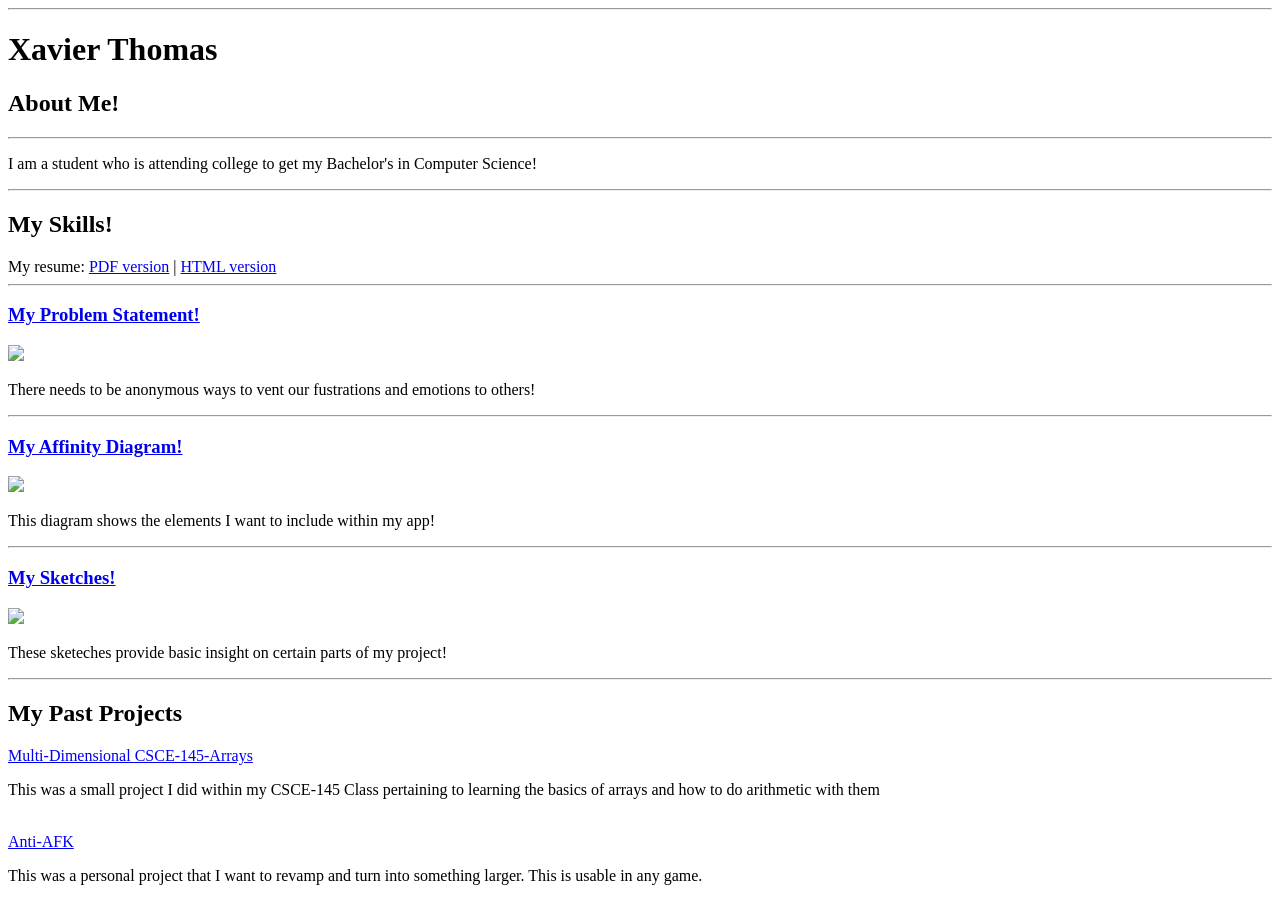
==== index.html @ d0a0eeef "Updated my site: imported the final code." ====
<!DOCTYPE html>
<html>
    <head>
        <title>CSCE 190: Xavier Thomas</title>
        <link rel="stylesheet" href="styles.css">
    </head>



            <hr>


<body>
    <div class="container">
    <h1>Xavier Thomas</h1>

<div class="about">
    <h2><strong>About Me!</strong></h2>
    <hr>
    <p>I am a student who is attending college to get my Bachelor's in Computer Science!</p>
</div>

    <div class="skills">
        <hr>
        <h2><strong>My Skills!</strong></h2>
        <span>
          My resume: <a href="files/resumeFix.pdf">PDF version</a> | <a href="resume/xtResume.html">HTML version</a>
        </span>
    </div>
        
<div class = "proj">
<!-- Problem Statement Assignment -->
        <hr>
        <a href="files/probstatement.pdf"><h3>My Problem Statement!</h3></a>
        <a href="files/probstatement.pdf"><img src="images/thestatement.png"></a>
    <p>There needs to be anonymous ways to vent our fustrations and emotions to others!</p>
</div>

<div class="aff">
    <hr>
<a href="files/affiinitydiagram.pdf"><h3>My Affinity Diagram!</h3></a>
<a href="files/affiinitydiagram.pdf"><img src="images/diagram.png"></a>
<p>This diagram shows the elements I want to include within my app!</p>
</div>

<!--Sketches Assignment-->
<div class="chart">
    <hr>
<a href="files/chart.pdf"><h3>My Sketches!</h3></a>
<a href="files/chart.pdf"><img src="images/chart.png"></a>
<p>
These sketeches provide basic insight on certain parts of my project!
</p>
</div>


<div class="pastProjects">
    <hr>
    <h2>My Past Projects</h2>
    <a href="https://github.com/XavierT-CSCE/CSCE-145-Arrays" target="_blank">Multi-Dimensional CSCE-145-Arrays</a><br>
    <p>This was a small project I did within my CSCE-145 Class pertaining to learning the basics of arrays and how to do arithmetic with them</p><br>

    <a href="https://github.com/XavierT-CSCE/Scrapped-AntiAFK" target="_blank">Anti-AFK</a><br>
    <p>This was a personal project that I want to revamp and turn into something larger. This is usable in any game.</p>

</div>



</div>

</div>
</body>
</html>
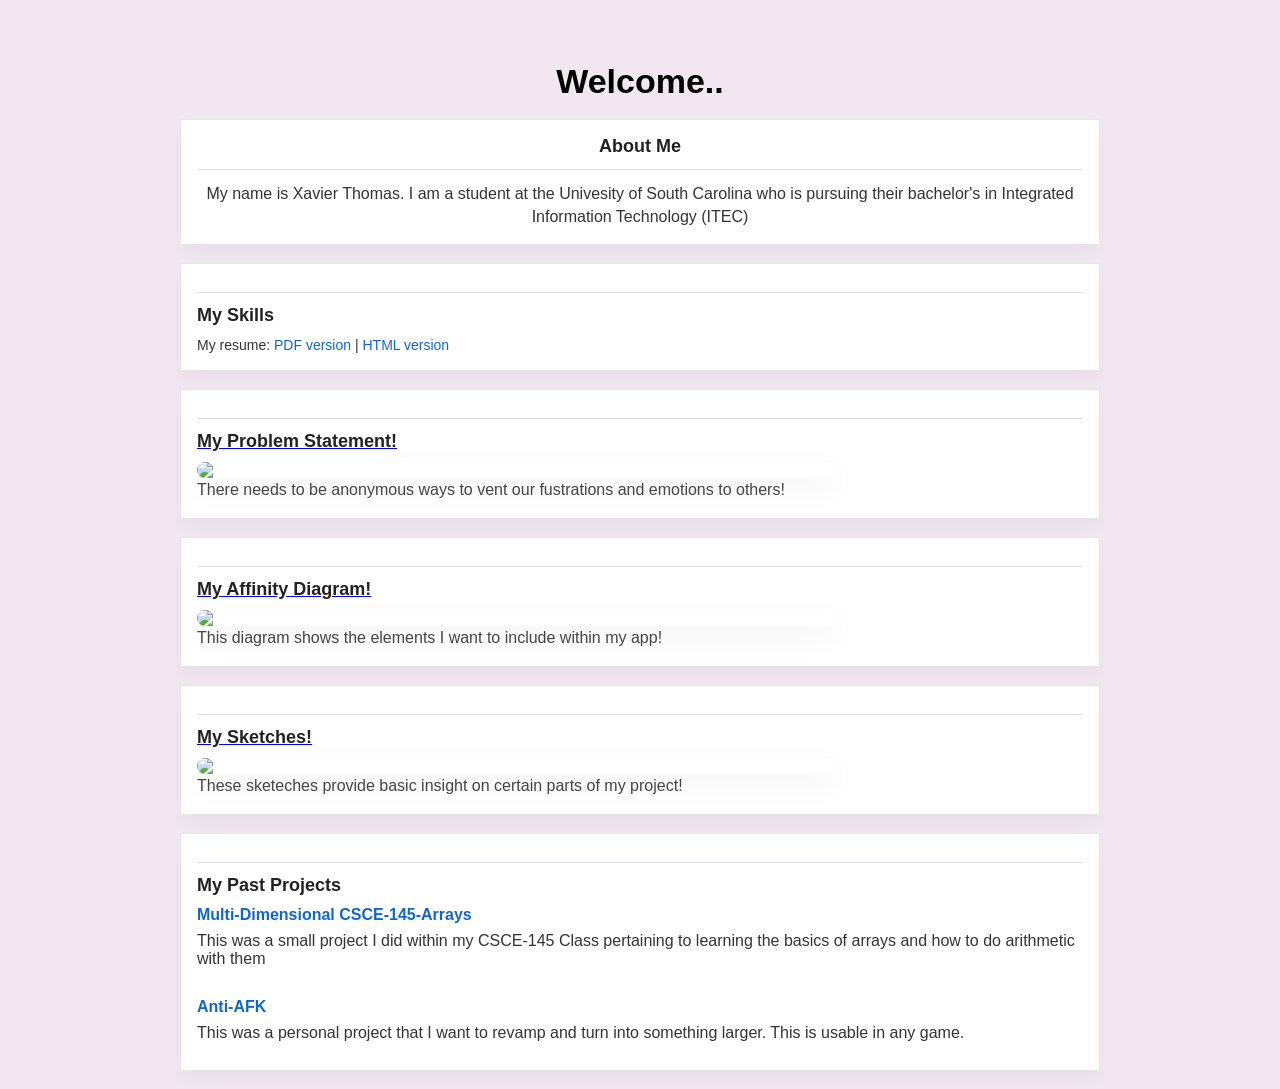
==== commit ccf4b33f: "Minimal edits" ====
--- a/index.html
+++ b/index.html
@@ -12,17 +12,17 @@
 
 <body>
     <div class="container">
-    <h1>Xavier Thomas</h1>
+    <h1>Welcome..</h1>
 
 <div class="about">
-    <h2><strong>About Me!</strong></h2>
+    <h2><strong>About Me</strong></h2>
     <hr>
-    <p>I am a student who is attending college to get my Bachelor's in Computer Science!</p>
+    <p>My name is Xavier Thomas. I am a student at the Univesity of South Carolina who is pursuing their bachelor's in Integrated Information Technology (ITEC)</p>
 </div>
 
     <div class="skills">
         <hr>
-        <h2><strong>My Skills!</strong></h2>
+        <h2><strong>My Skills</strong></h2>
         <span>
           My resume: <a href="files/resumeFix.pdf">PDF version</a> | <a href="resume/xtResume.html">HTML version</a>
         </span>
--- a/styles.css
+++ b/styles.css
@@ -0,0 +1,100 @@
+* { box-sizing: border-box; margin: 0; padding: 0; }
+html,body { height: 100%; }
+
+body {
+background: #f0e7f0;
+font-family: Arial, Helvetica, sans-serif;
+padding: 28px 16px;
+display: flex;
+flex-direction: column;
+align-items: center;
+color: #111;
+}
+
+h1 {
+  font-size: 34px;
+  font-weight: 700;
+  text-align: center;
+  margin: 10px 0 18px 0;
+  color: #000;
+}
+
+
+hr {
+  border: none;
+  height: 1px;
+  background: #e0dfe8;
+  margin: 12px 0;
+}
+
+.container {max-width: 920px; width: 100%;}
+
+
+
+.about,
+.skills,
+.proj,
+.aff,
+.chart,
+.pastProjects {
+  width: 100%;
+  max-width: #fff;
+  background: #fff;
+  border: 1px solid #e6e6e8;
+  padding: 16px;
+  margin-bottom: 18px;
+  box-shadow: 0 8px 18px rgba(0, 0, 0, 0.04)
+}
+
+.about h2, .skills h2, .proj h3, .aff h3, .chart h3, .pastProjects h2 {
+  margin-bottom: 10px;
+  color: #222;
+  font-size: 18px;
+}
+
+.about {text-align: center;}
+.about p {color: #333; line-height: 1.45; }
+
+.skills span { color: #333; font-size: 14px;}
+.skills a { color: #1166cc; text-decoration: none;}
+.skills a:hover {text-decoration: underline;}
+
+.proj img,
+.aff img,
+.chart img {
+  display: block;
+  width: 100%;
+  max-width: 640px;
+  height: auto;
+  border-radius: 8px;
+  box-shadow: 0 10px 30px rgba(0, 0, 0, 0.06);
+  object-fit: cover;
+}
+
+.pastProjects a {
+  color: #1166cc;
+  text-decoration: none;
+  font-weight: 600;
+}
+
+.pastProjects a:hover {text-decoration: underline;}
+.pastProjects p {color: #333; margin: 8px 0 12px 0;}
+
+.problem {
+  display: inline-block;
+  background: #111;
+  color: #fff;
+  padding: 10px 14px;
+  border-radius: 8px;
+  max-width: 100%;
+}
+
+.proj p, .aff p, .chart p {color: #444; line-height: 1.5;}
+
+[class^="aff"] {}
+
+@media (max-width: 720px) {
+  body { padding: 18px 10px;}
+  h1 {font-size: 28px; margin-top: 6px;}
+  .proj img, .aff img, .chart, img {max-width: 100%;}
+}
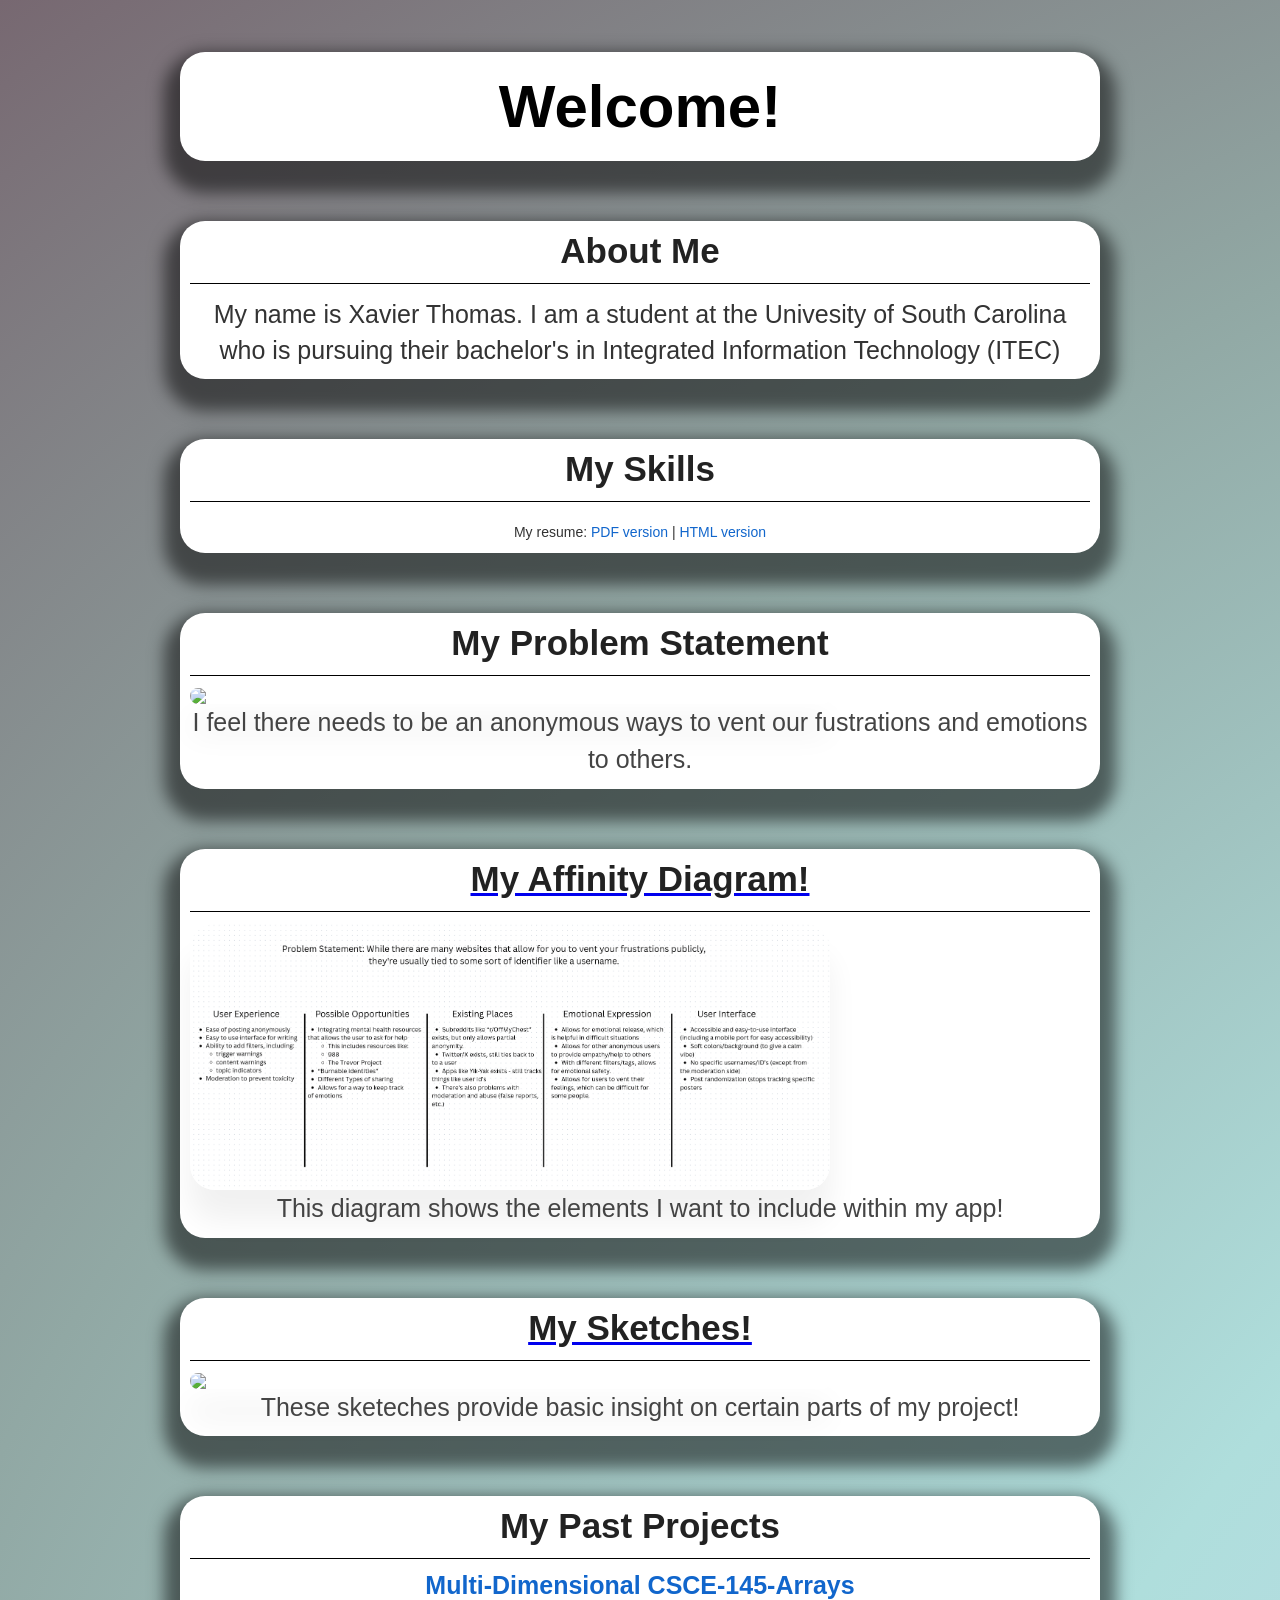
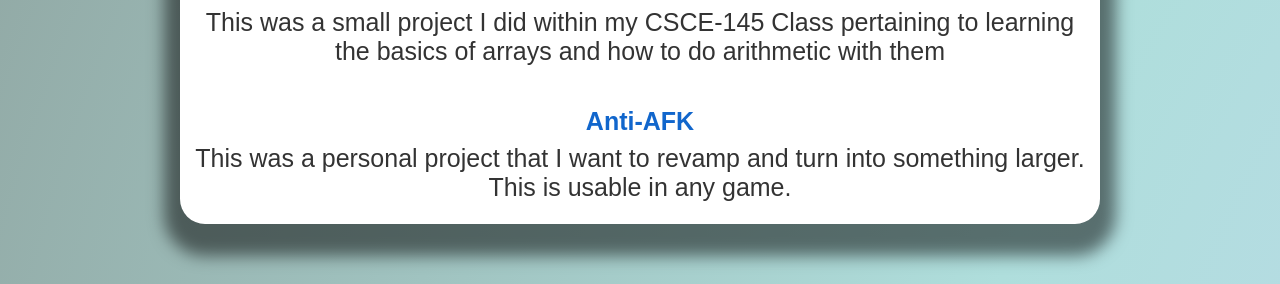
==== commit e268cd45: "Made major changes; new backgrouds, fixed text boxes, etc ." ====
--- a/index.html
+++ b/index.html
@@ -4,15 +4,12 @@
         <title>CSCE 190: Xavier Thomas</title>
         <link rel="stylesheet" href="styles.css">
     </head>
-
-
-
-            <hr>
+<hr>
 
 
 <body>
     <div class="container">
-    <h1>Welcome..</h1>
+    <h1>Welcome!</h1>
 
 <div class="about">
     <h2><strong>About Me</strong></h2>
@@ -20,33 +17,34 @@
     <p>My name is Xavier Thomas. I am a student at the Univesity of South Carolina who is pursuing their bachelor's in Integrated Information Technology (ITEC)</p>
 </div>
 
-    <div class="skills">
-        <hr>
-        <h2><strong>My Skills</strong></h2>
+<div class="skills">
+    <h2><strong>My Skills</strong></h2>
+    <hr>
         <span>
           My resume: <a href="files/resumeFix.pdf">PDF version</a> | <a href="resume/xtResume.html">HTML version</a>
-        </span>
-    </div>
+    </span>
+</div>
         
 <div class = "proj">
 <!-- Problem Statement Assignment -->
-        <hr>
-        <a href="files/probstatement.pdf"><h3>My Problem Statement!</h3></a>
+     <h3>My Problem Statement</h3></a>
+        <hr>      
+        <a href="files/probstatement.pdf">
         <a href="files/probstatement.pdf"><img src="images/thestatement.png"></a>
-    <p>There needs to be anonymous ways to vent our fustrations and emotions to others!</p>
+    <p>I feel there needs to be an anonymous ways to vent our fustrations and emotions to others.</p>
 </div>
 
 <div class="aff">
-    <hr>
 <a href="files/affiinitydiagram.pdf"><h3>My Affinity Diagram!</h3></a>
+       <hr>
 <a href="files/affiinitydiagram.pdf"><img src="images/diagram.png"></a>
 <p>This diagram shows the elements I want to include within my app!</p>
 </div>
 
 <!--Sketches Assignment-->
 <div class="chart">
+   <a href="files/chart.pdf"><h3>My Sketches!</h3></a>
     <hr>
-<a href="files/chart.pdf"><h3>My Sketches!</h3></a>
 <a href="files/chart.pdf"><img src="images/chart.png"></a>
 <p>
 These sketeches provide basic insight on certain parts of my project!
@@ -55,8 +53,8 @@
 
 
 <div class="pastProjects">
+     <h2>My Past Projects</h2>
     <hr>
-    <h2>My Past Projects</h2>
     <a href="https://github.com/XavierT-CSCE/CSCE-145-Arrays" target="_blank">Multi-Dimensional CSCE-145-Arrays</a><br>
     <p>This was a small project I did within my CSCE-145 Class pertaining to learning the basics of arrays and how to do arithmetic with them</p><br>
 
--- a/styles.css
+++ b/styles.css
@@ -1,35 +1,71 @@
+/*I learned how to make the following code by using Leanne R's Tutorial on youtube.*/
+:root {
+--mint-cream: #f0f7ee;
+--pale-sky: #c4d7f2;
+--frosted-blue: #afdedc;
+--ash-grey: #91a8a4;
+--dim-grey: #776871;
+}
+
+/**/
+
 * { box-sizing: border-box; margin: 0; padding: 0; }
 html,body { height: 100%; }
 
 body {
-background: #f0e7f0;
+background-color: var(--mint-cream);
+background-image: radial-gradient(
+var(--mint-cream),
+var(--pale-sky),
+var(--frosted-blue),
+var(--ash-grey),
+var(--dim-grey)
+);
+
+min-height: 100vh;
+background-size: 500% 500%;
+animation: move 5s alternate infinite;
+
 font-family: Arial, Helvetica, sans-serif;
 padding: 28px 16px;
 display: flex;
 flex-direction: column;
 align-items: center;
-color: #111;
+color: #000000;
+}
+
+@keyframes move {
+from {
+background-position: 0%
+}
+to {
+background-position: 100% 100%
+}
 }
 
 h1 {
-  font-size: 34px;
-  font-weight: 700;
-  text-align: center;
-  margin: 10px 0 18px 0;
-  color: #000;
+font-size: 60px;
+font-weight: 700;
+text-align: center;
+margin-bottom: 60px;
+color: #000;
+max-width: #fff;
+background: #fff;
+border-radius: 25px;
+padding: 20px;
+box-shadow: 0 16px 16px 16px rgba(0, 0, 0, 0.50)
 }
 
 
 hr {
-  border: none;
-  height: 1px;
-  background: #e0dfe8;
-  margin: 12px 0;
+border:rgba(0, 0, 0, 0.06);
+height: 1px;
+background: #000000;
+margin: 12px 0;
+text-align: center;
 }
 
 .container {max-width: 920px; width: 100%;}
-
-
 
 .about,
 .skills,
@@ -37,19 +73,21 @@
 .aff,
 .chart,
 .pastProjects {
-  width: 100%;
-  max-width: #fff;
-  background: #fff;
-  border: 1px solid #e6e6e8;
-  padding: 16px;
-  margin-bottom: 18px;
-  box-shadow: 0 8px 18px rgba(0, 0, 0, 0.04)
+font-size: 25px;
+width: 100%;
+text-align: center;
+max-width: #fff;
+background: #fff;
+border-radius: 25px;
+padding: 10px;
+margin-bottom: 60px;
+box-shadow: 0 16px 16px 16px rgba(0, 0, 0, 0.50)
 }
 
 .about h2, .skills h2, .proj h3, .aff h3, .chart h3, .pastProjects h2 {
-  margin-bottom: 10px;
-  color: #222;
-  font-size: 18px;
+margin-bottom: 10px;
+color: #222;
+font-size: 35px;
 }
 
 .about {text-align: center;}
@@ -62,39 +100,37 @@
 .proj img,
 .aff img,
 .chart img {
-  display: block;
-  width: 100%;
-  max-width: 640px;
-  height: auto;
-  border-radius: 8px;
-  box-shadow: 0 10px 30px rgba(0, 0, 0, 0.06);
-  object-fit: cover;
+display: block;
+width: 100%;
+max-width: 640px;
+height: auto;
+border-radius: 25px;
+box-shadow: 0 30px 30px rgba(0, 0, 0, 0.06);
+object-fit: cover;
 }
 
 .pastProjects a {
-  color: #1166cc;
-  text-decoration: none;
-  font-weight: 600;
+color: #1166cc;
+text-decoration: none;
+font-weight: 600;
 }
 
 .pastProjects a:hover {text-decoration: underline;}
 .pastProjects p {color: #333; margin: 8px 0 12px 0;}
 
 .problem {
-  display: inline-block;
-  background: #111;
-  color: #fff;
-  padding: 10px 14px;
-  border-radius: 8px;
-  max-width: 100%;
+display: block;
+background: #111;
+color: #000000;
+padding: 10px 14px;
+border-radius: 25px;
+max-width: 100%;
 }
 
 .proj p, .aff p, .chart p {color: #444; line-height: 1.5;}
 
-[class^="aff"] {}
-
 @media (max-width: 720px) {
-  body { padding: 18px 10px;}
-  h1 {font-size: 28px; margin-top: 6px;}
-  .proj img, .aff img, .chart, img {max-width: 100%;}
+body { padding: 18px 10px;}
+h1 {font-size: 28px; margin-top: 6px;}
+.proj img, .aff img, .chart, img {max-width: 100%;}
 }
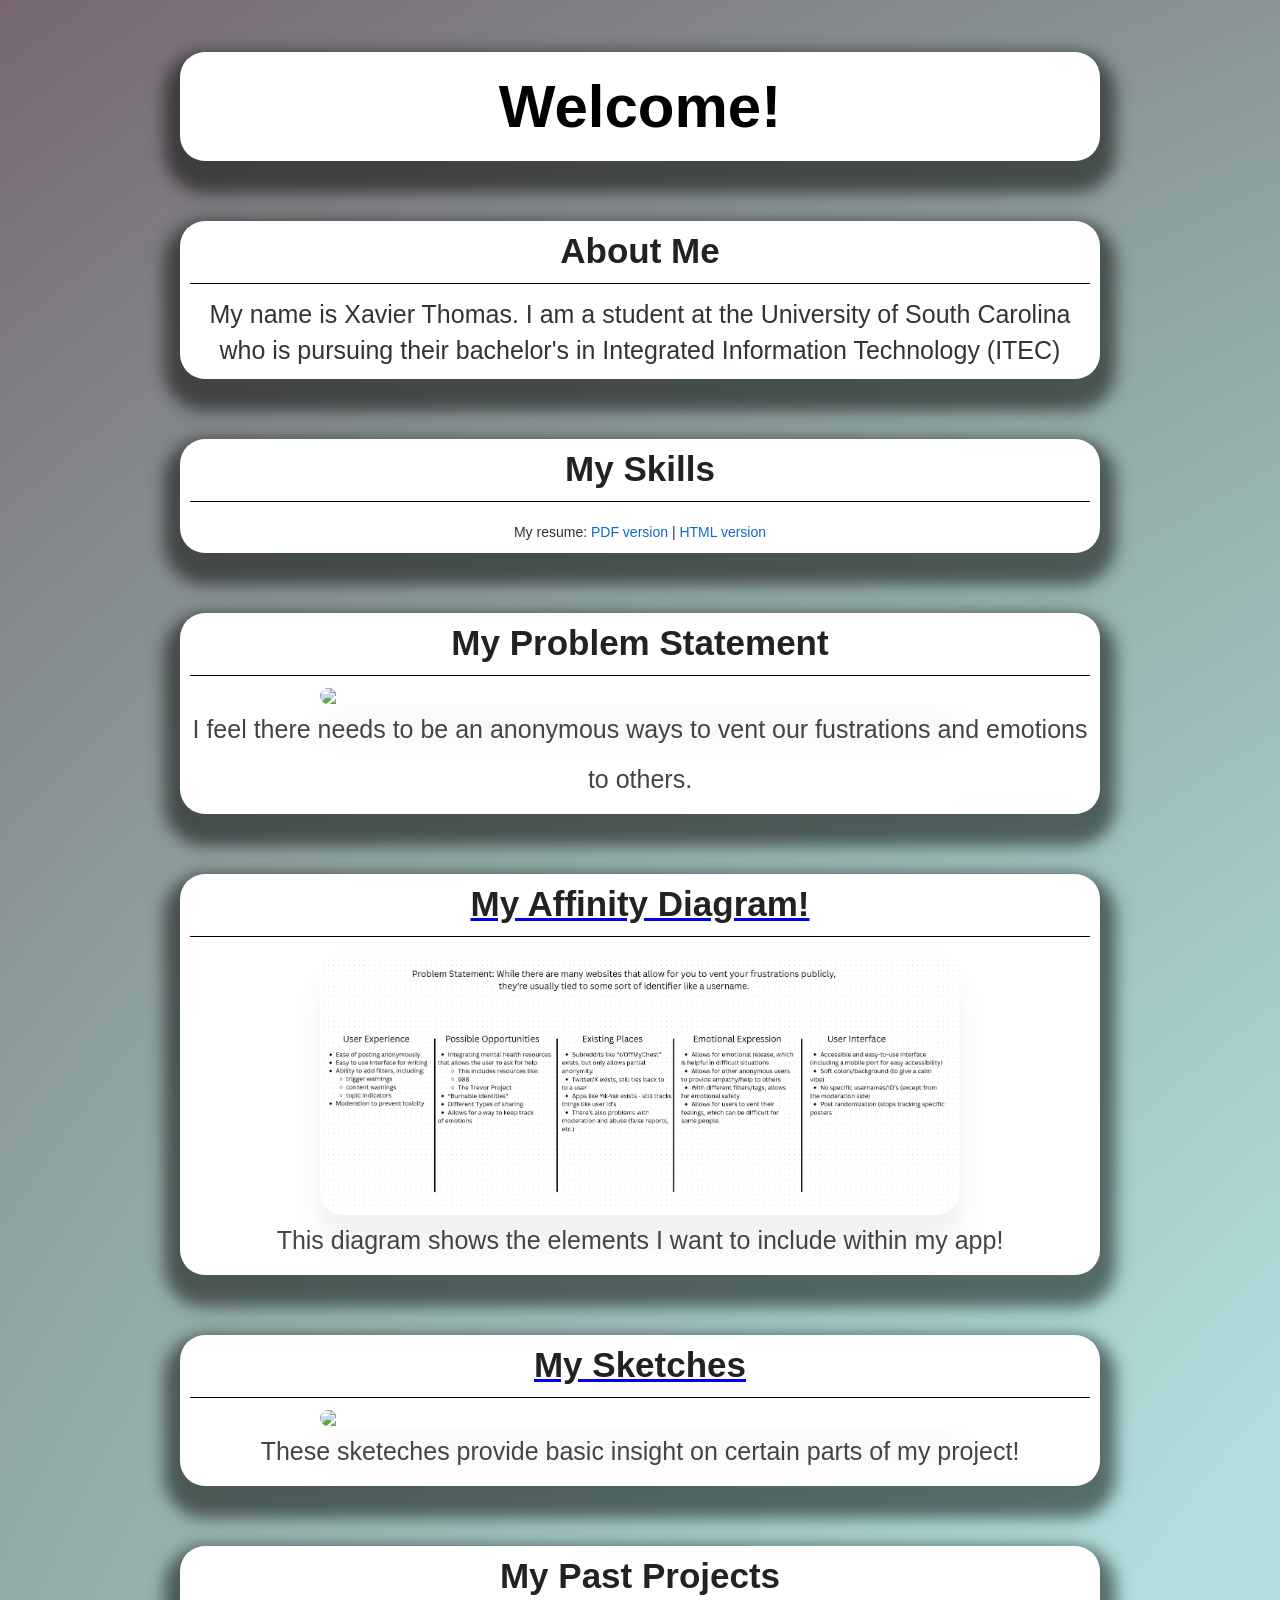
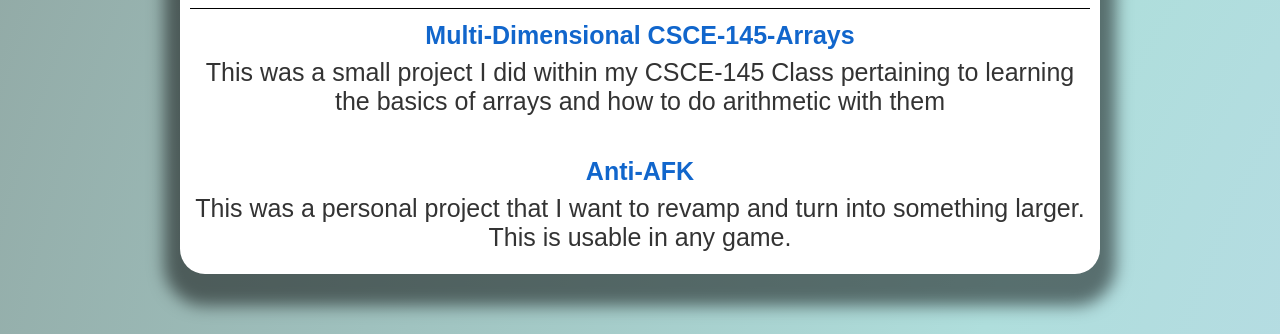
==== commit 9fad1cb2: "Major Changes" ====
--- a/index.html
+++ b/index.html
@@ -14,14 +14,14 @@
 <div class="about">
     <h2><strong>About Me</strong></h2>
     <hr>
-    <p>My name is Xavier Thomas. I am a student at the Univesity of South Carolina who is pursuing their bachelor's in Integrated Information Technology (ITEC)</p>
+    <p>My name is Xavier Thomas. I am a student at the University of South Carolina who is pursuing their bachelor's in Integrated Information Technology (ITEC)</p>
 </div>
 
 <div class="skills">
     <h2><strong>My Skills</strong></h2>
     <hr>
         <span>
-          My resume: <a href="files/resumeFix.pdf">PDF version</a> | <a href="resume/xtResume.html">HTML version</a>
+          My resume: <a href="files/resumeFix (1).pdf">PDF version</a> | <a href="resume/xtResume (1).html">HTML version</a>
     </span>
 </div>
         
@@ -43,7 +43,7 @@
 
 <!--Sketches Assignment-->
 <div class="chart">
-   <a href="files/chart.pdf"><h3>My Sketches!</h3></a>
+   <a href="files/chart.pdf"><h3>My Sketches</h3></a>
     <hr>
 <a href="files/chart.pdf"><img src="images/chart.png"></a>
 <p>
--- a/styles.css
+++ b/styles.css
@@ -6,8 +6,6 @@
 --ash-grey: #91a8a4;
 --dim-grey: #776871;
 }
-
-/**/
 
 * { box-sizing: border-box; margin: 0; padding: 0; }
 html,body { height: 100%; }
@@ -101,6 +99,8 @@
 .aff img,
 .chart img {
 display: block;
+margin-left: auto;
+margin-right: auto;
 width: 100%;
 max-width: 640px;
 height: auto;
@@ -127,7 +127,7 @@
 max-width: 100%;
 }
 
-.proj p, .aff p, .chart p {color: #444; line-height: 1.5;}
+.proj p, .aff p, .chart p {color: #444; line-height: 2.0;}
 
 @media (max-width: 720px) {
 body { padding: 18px 10px;}
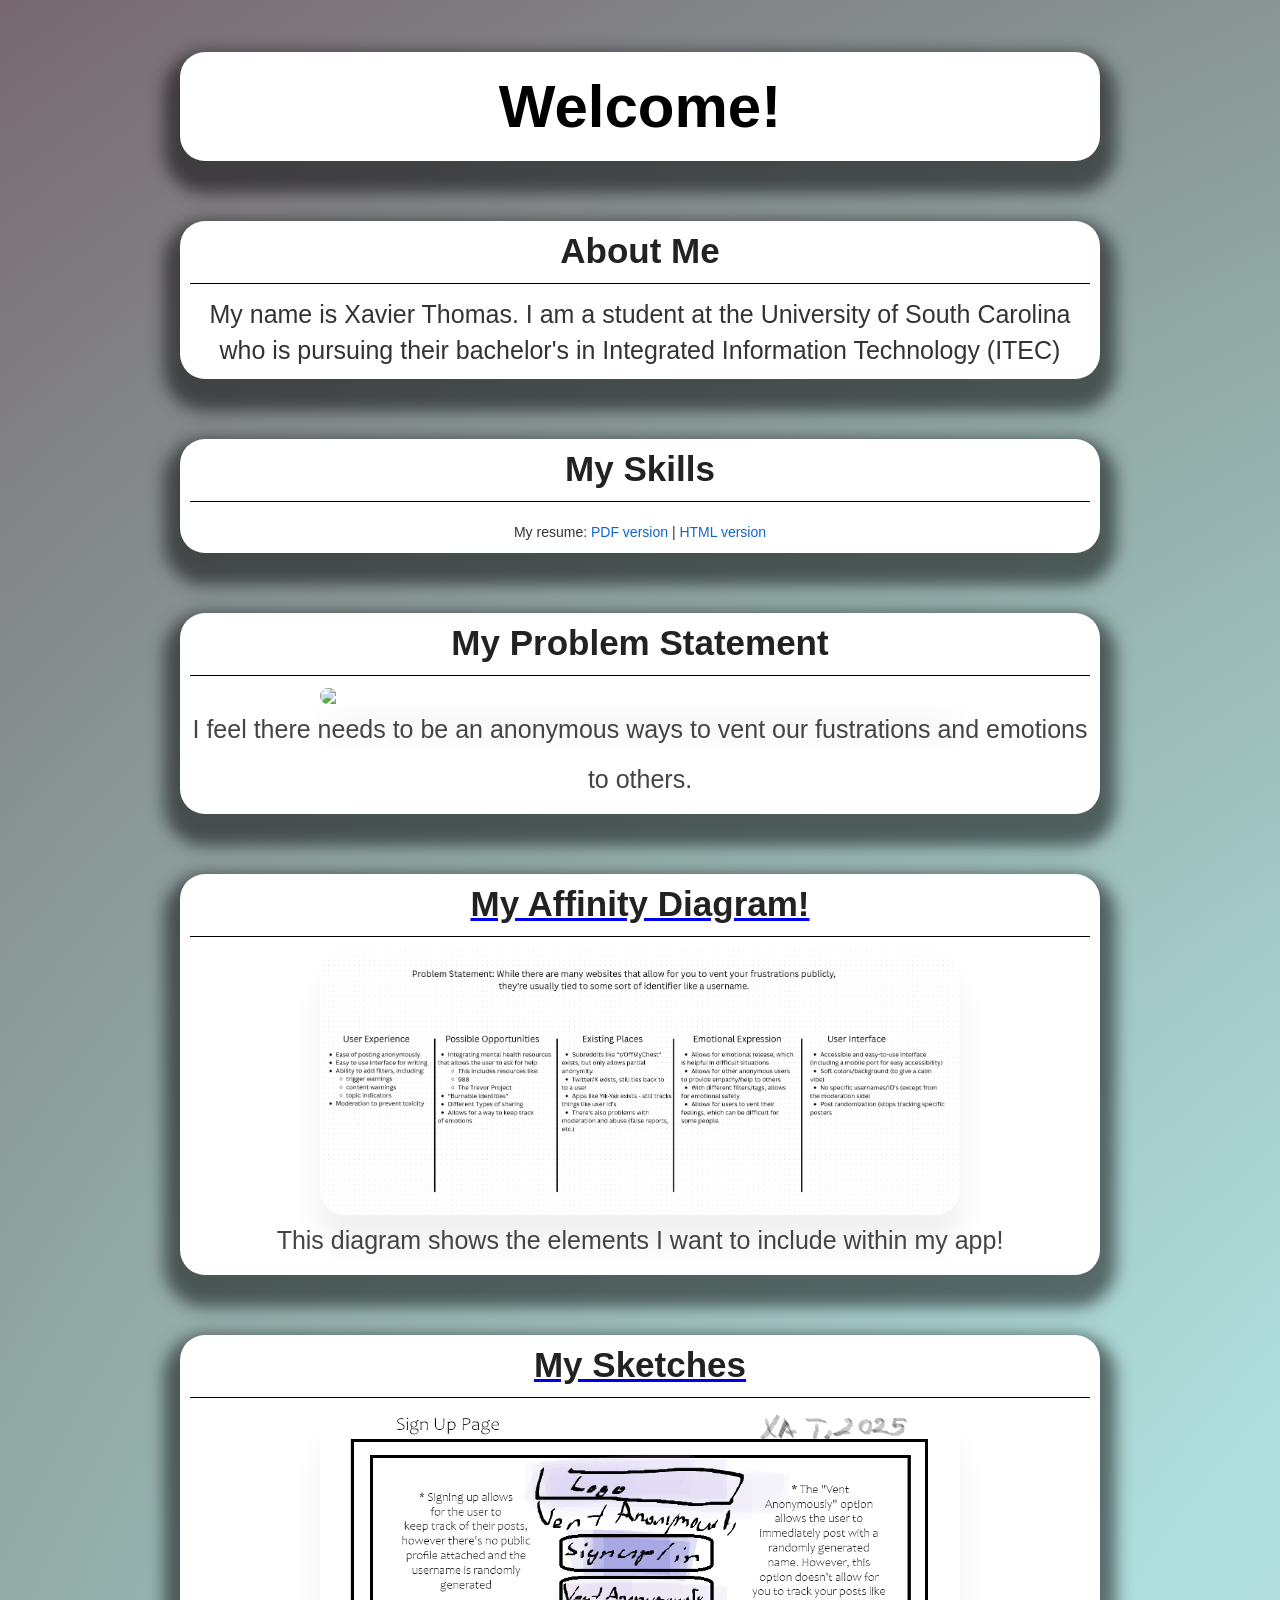
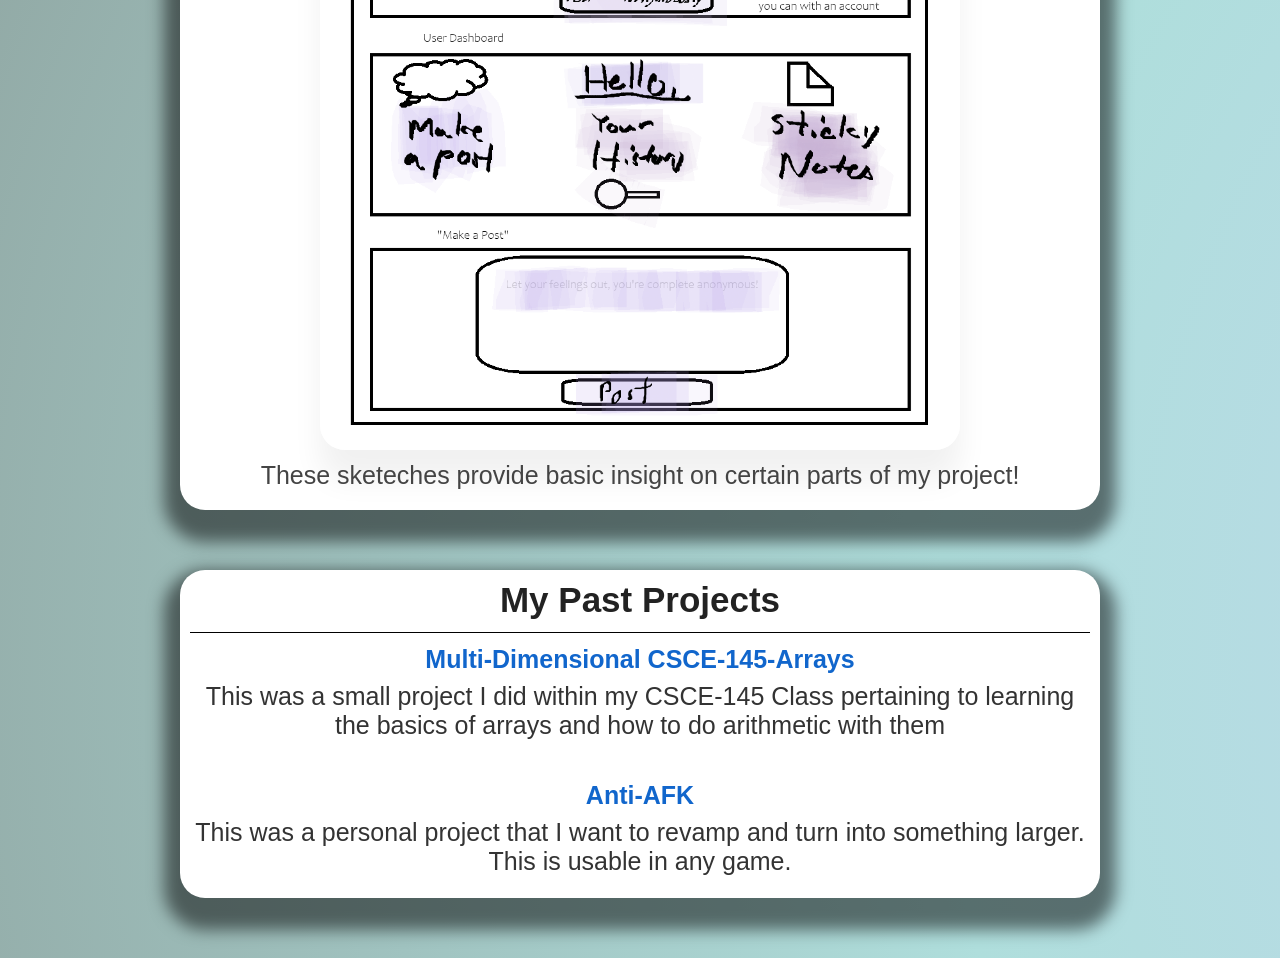
==== commit abcb3a31: "addig files" ====
--- a/index.html
+++ b/index.html
@@ -37,7 +37,7 @@
 <div class="aff">
 <a href="files/affiinitydiagram.pdf"><h3>My Affinity Diagram!</h3></a>
        <hr>
-<a href="files/affiinitydiagram.pdf"><img src="images/diagram.png"></a>
+<a href="files/affiinitydiagram.pdf"><img src="images/diagram (1).png"></a>
 <p>This diagram shows the elements I want to include within my app!</p>
 </div>
 
@@ -45,7 +45,7 @@
 <div class="chart">
    <a href="files/chart.pdf"><h3>My Sketches</h3></a>
     <hr>
-<a href="files/chart.pdf"><img src="images/chart.png"></a>
+<a href="files/chart (1).pdf"><img src="images/chart (1).png"></a>
 <p>
 These sketeches provide basic insight on certain parts of my project!
 </p>
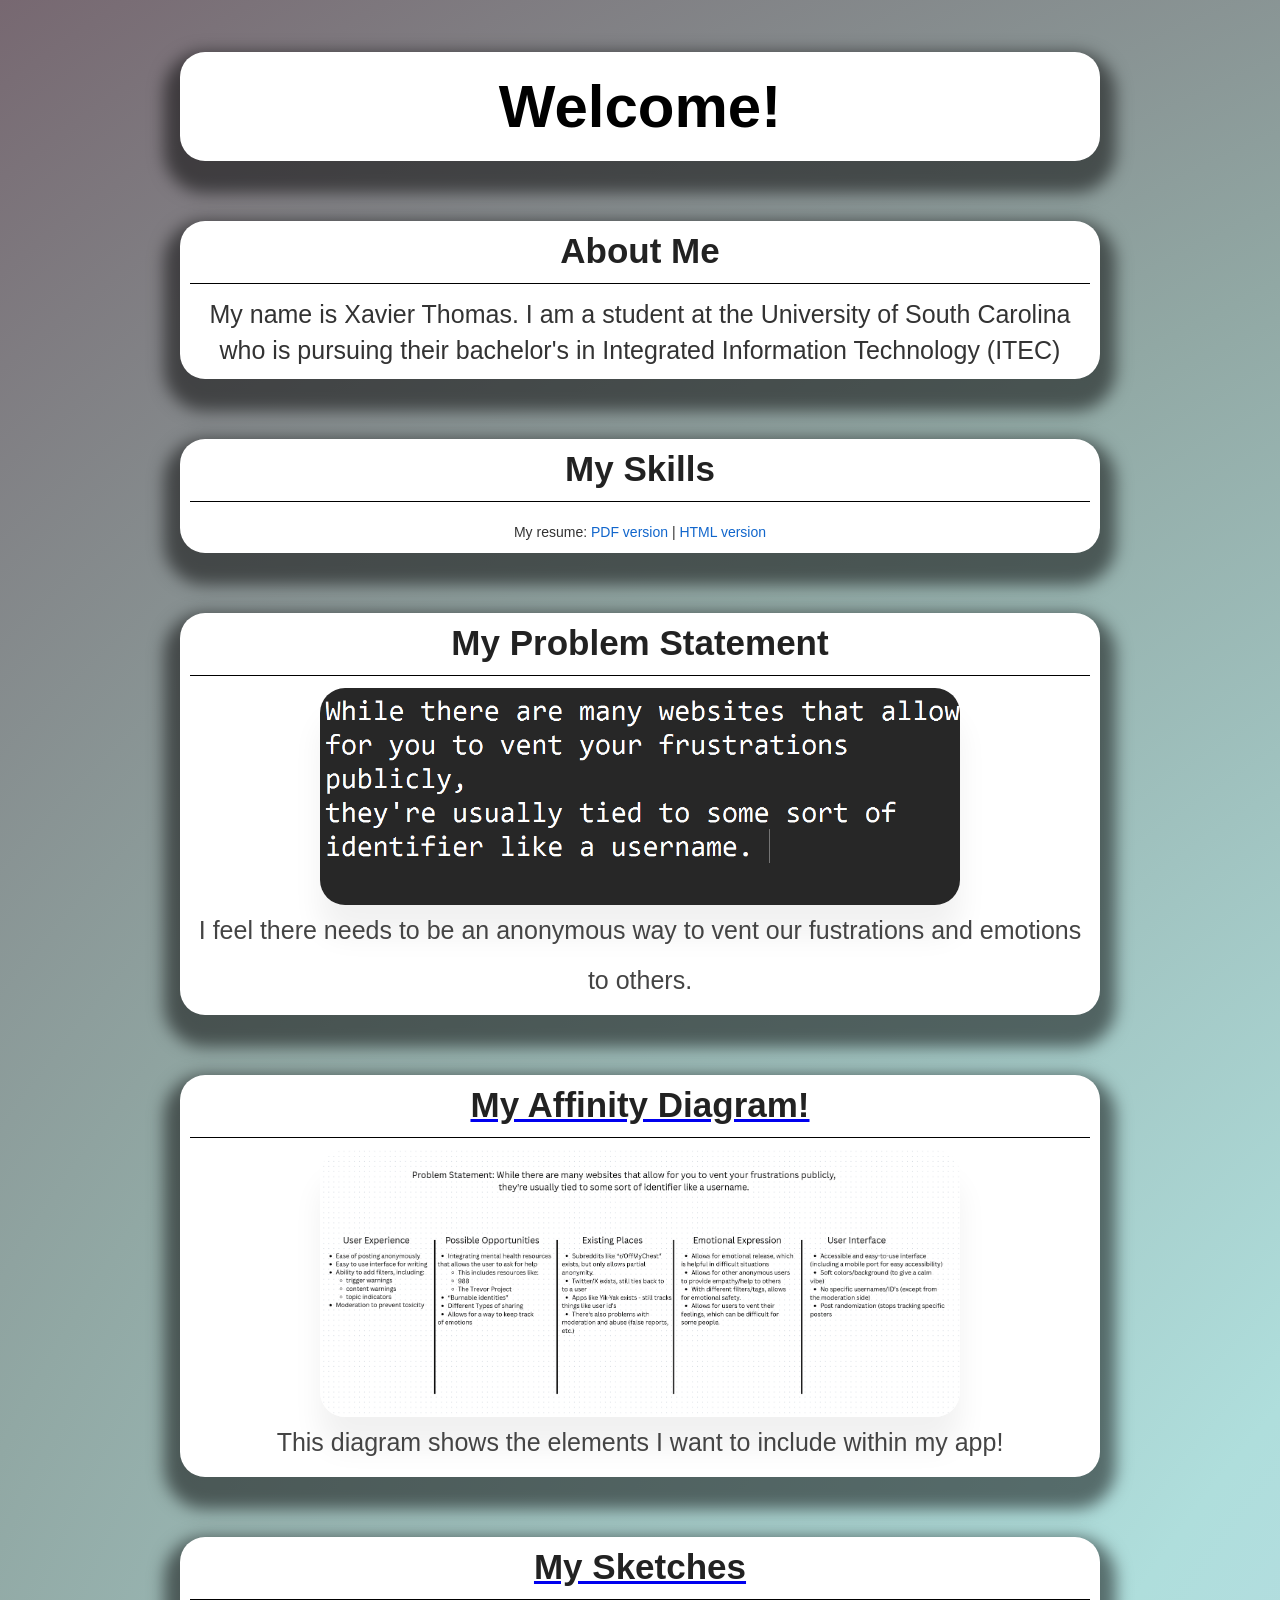
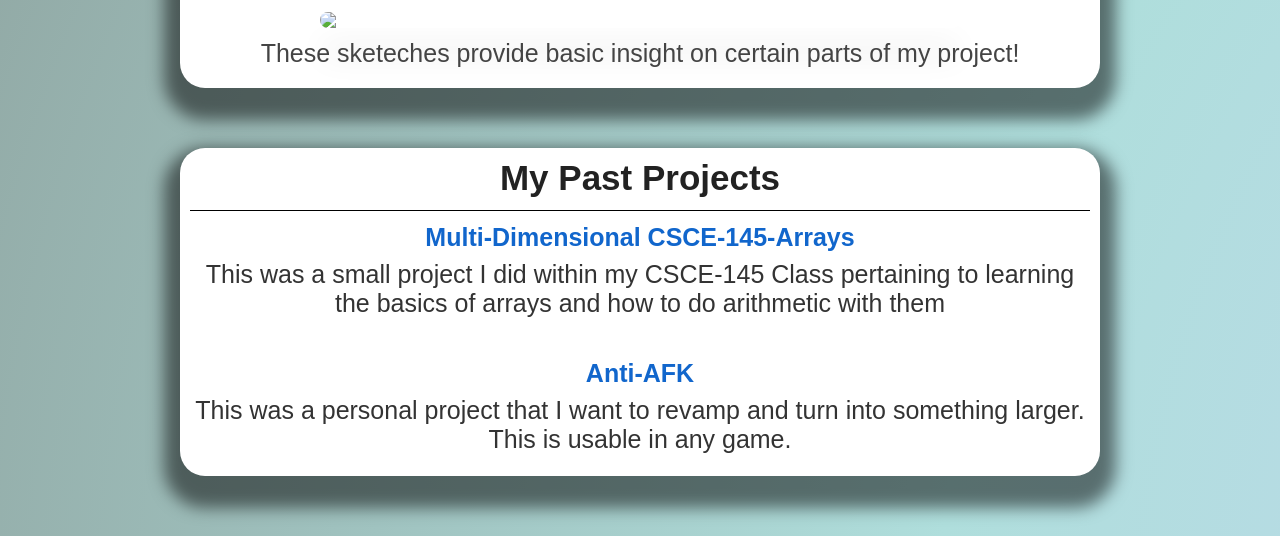
==== commit 164f1119: "fixed grammar mistakes, should be the final change" ====
--- a/index.html
+++ b/index.html
@@ -31,13 +31,13 @@
         <hr>      
         <a href="files/probstatement.pdf">
         <a href="files/probstatement.pdf"><img src="images/thestatement.png"></a>
-    <p>I feel there needs to be an anonymous ways to vent our fustrations and emotions to others.</p>
+    <p>I feel there needs to be an anonymous way to vent our fustrations and emotions to others.</p>
 </div>
 
 <div class="aff">
 <a href="files/affiinitydiagram.pdf"><h3>My Affinity Diagram!</h3></a>
        <hr>
-<a href="files/affiinitydiagram.pdf"><img src="images/diagram (1).png"></a>
+<a href="files/affiinitydiagram.pdf"><img src="images/diagram.png"></a>
 <p>This diagram shows the elements I want to include within my app!</p>
 </div>
 
@@ -45,7 +45,7 @@
 <div class="chart">
    <a href="files/chart.pdf"><h3>My Sketches</h3></a>
     <hr>
-<a href="files/chart (1).pdf"><img src="images/chart (1).png"></a>
+<a href="files/chart.pdf"><img src="images/chart.png"></a>
 <p>
 These sketeches provide basic insight on certain parts of my project!
 </p>
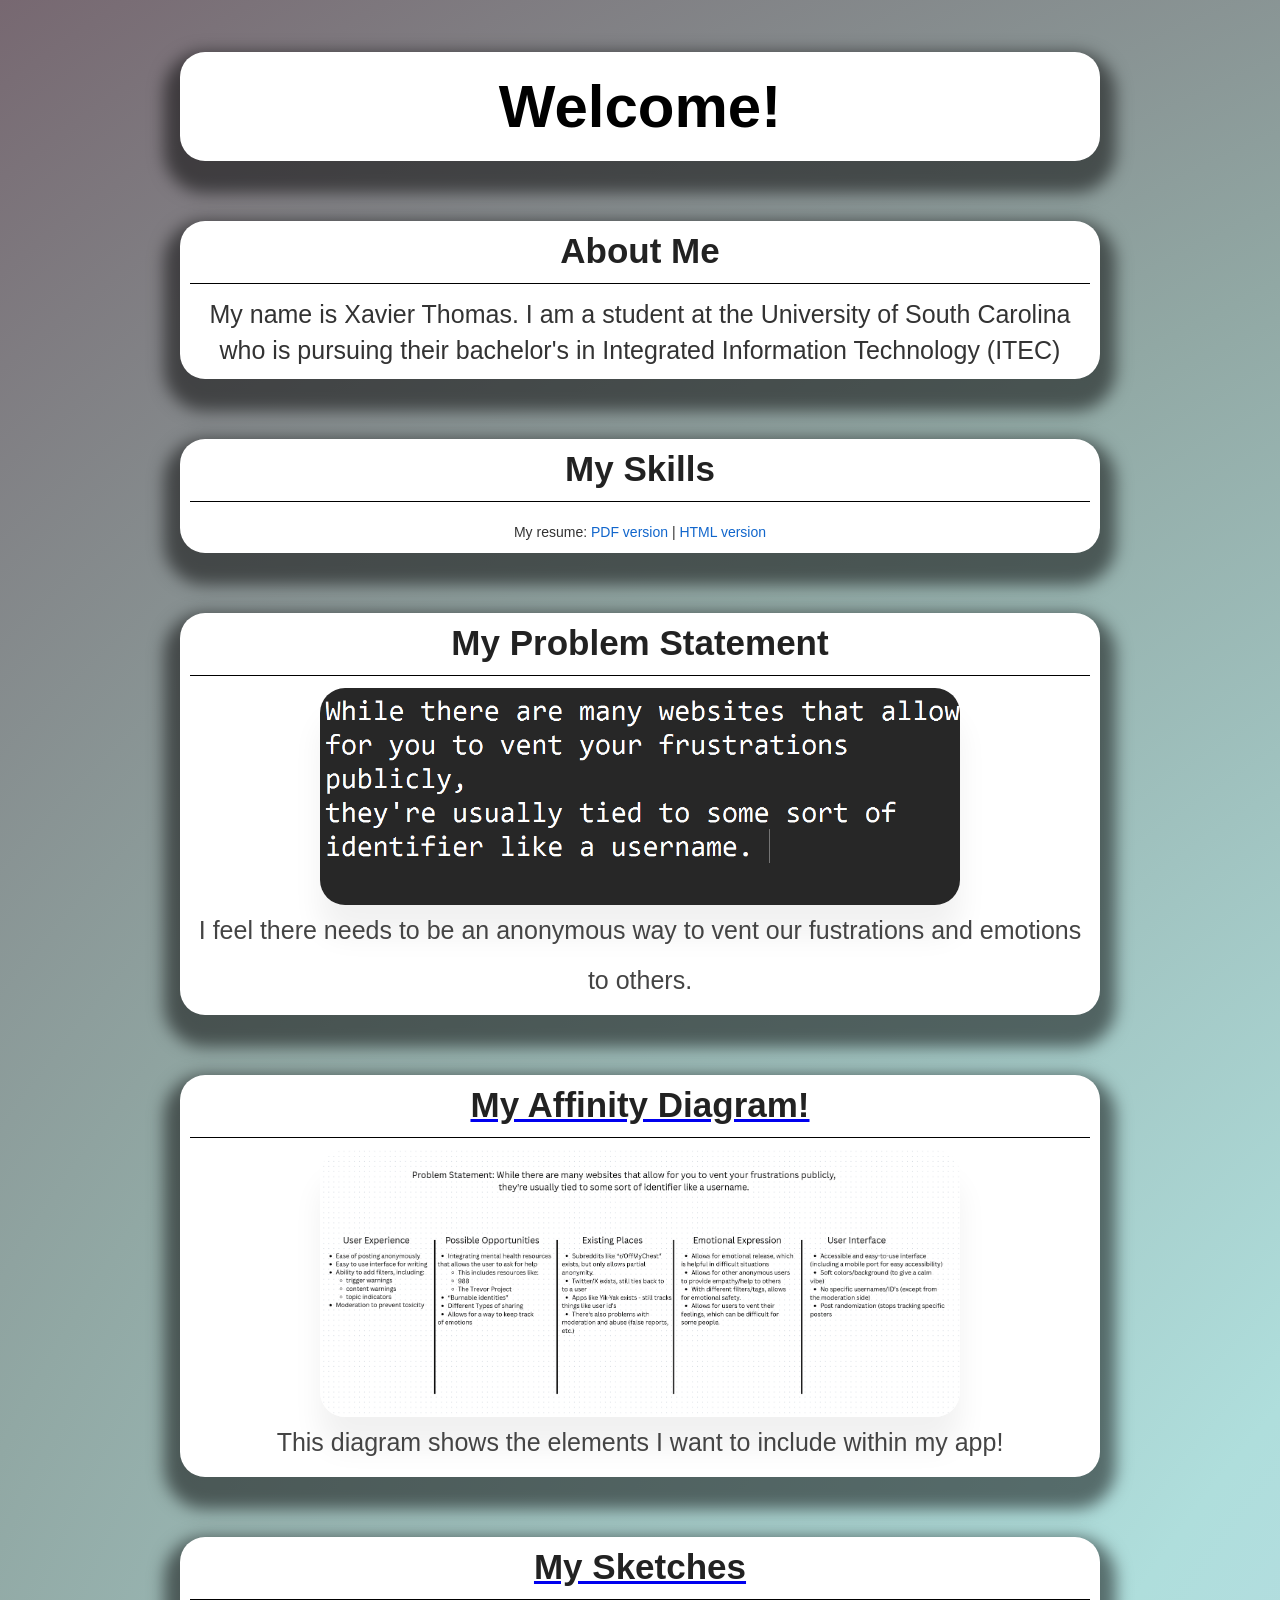
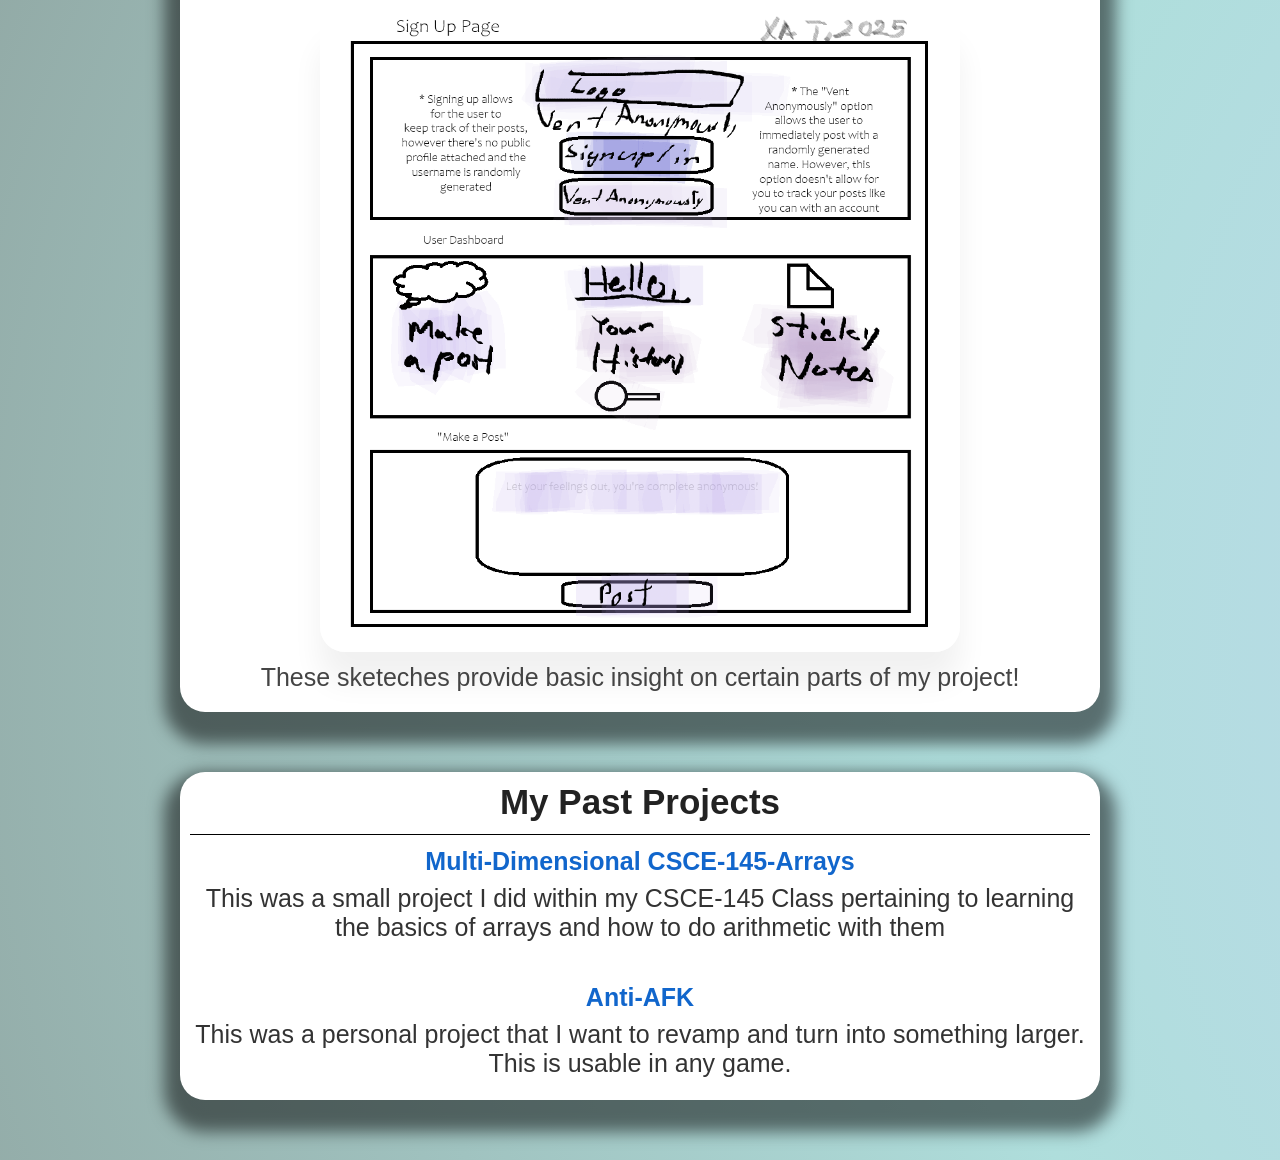
==== commit 19ebcb33: "Merge branch 'main' of https://github.com/XavierT-CSCE/xaviert" ====
--- a/index.html
+++ b/index.html
@@ -37,7 +37,7 @@
 <div class="aff">
 <a href="files/affiinitydiagram.pdf"><h3>My Affinity Diagram!</h3></a>
        <hr>
-<a href="files/affiinitydiagram.pdf"><img src="images/diagram.png"></a>
+<a href="files/affiinitydiagram.pdf"><img src="images/diagram (1).png"></a>
 <p>This diagram shows the elements I want to include within my app!</p>
 </div>
 
@@ -45,7 +45,7 @@
 <div class="chart">
    <a href="files/chart.pdf"><h3>My Sketches</h3></a>
     <hr>
-<a href="files/chart.pdf"><img src="images/chart.png"></a>
+<a href="files/chart (1).pdf"><img src="images/chart (1).png"></a>
 <p>
 These sketeches provide basic insight on certain parts of my project!
 </p>
